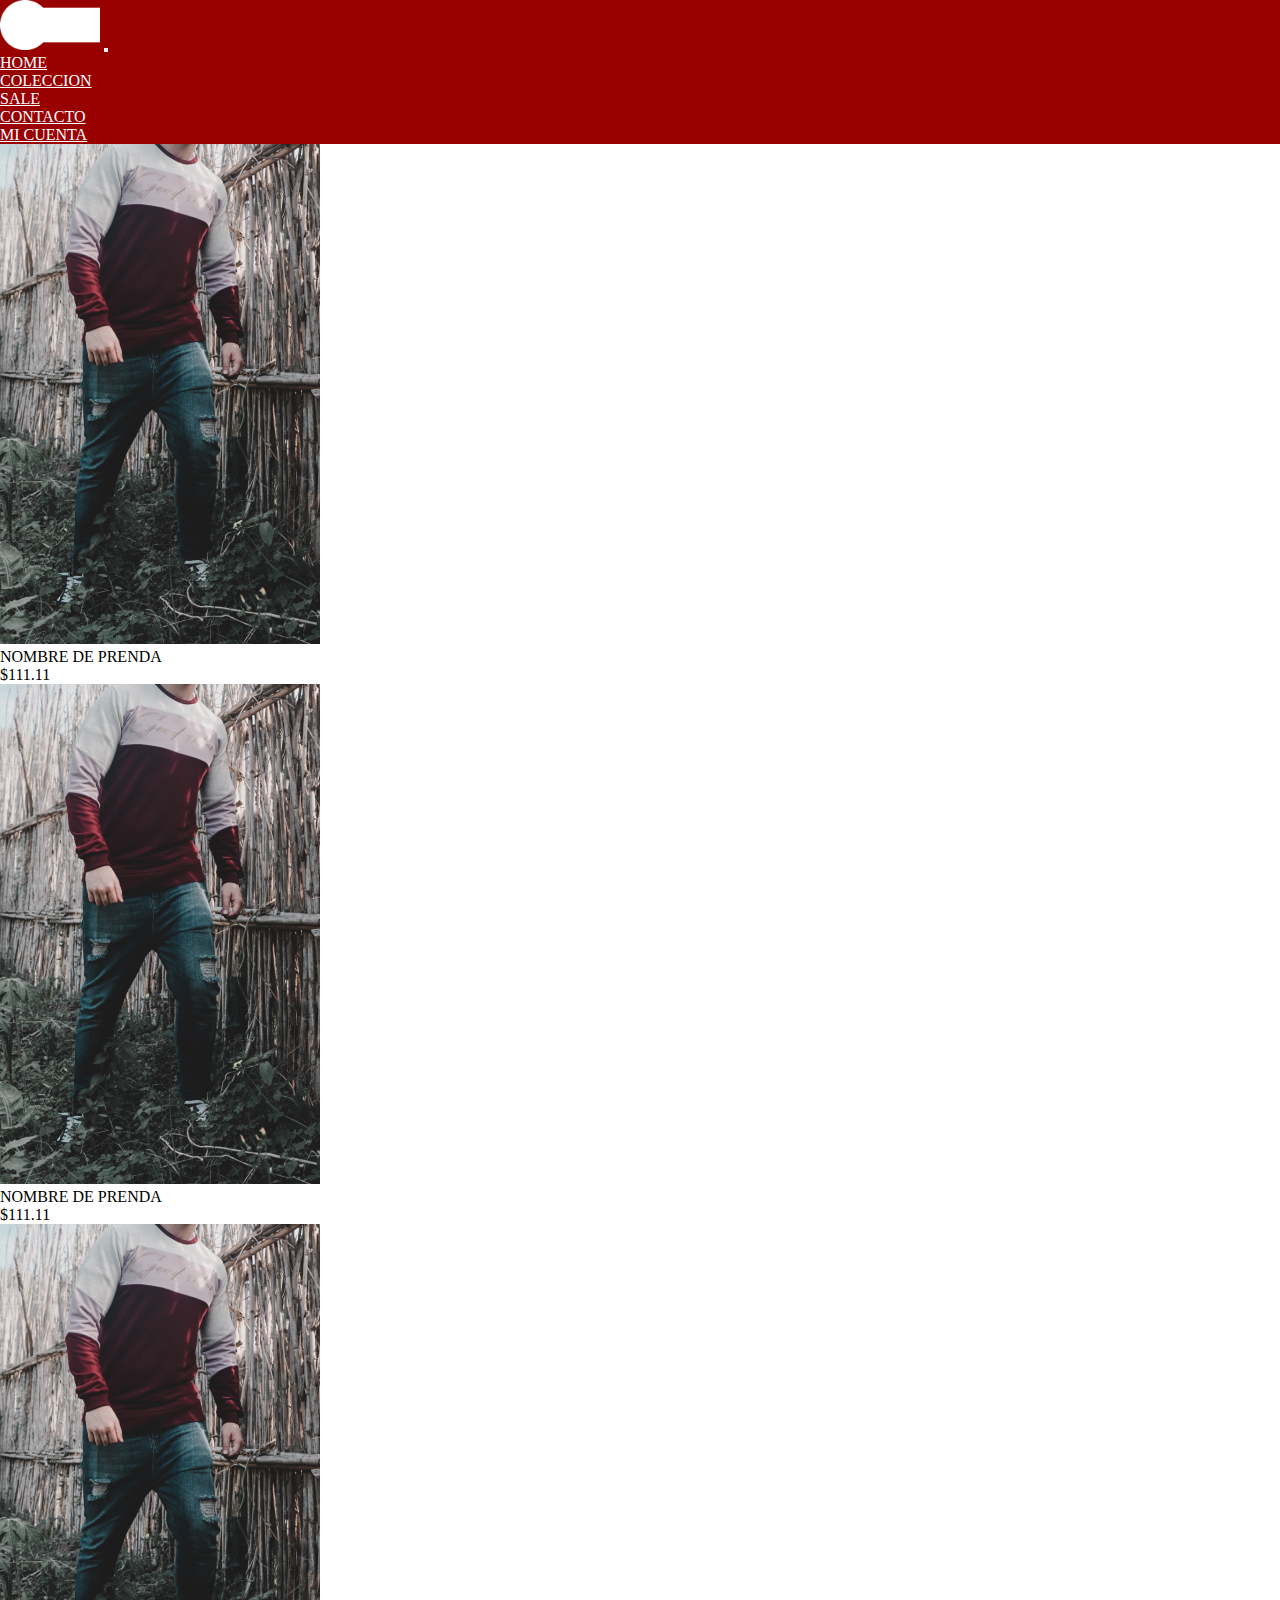
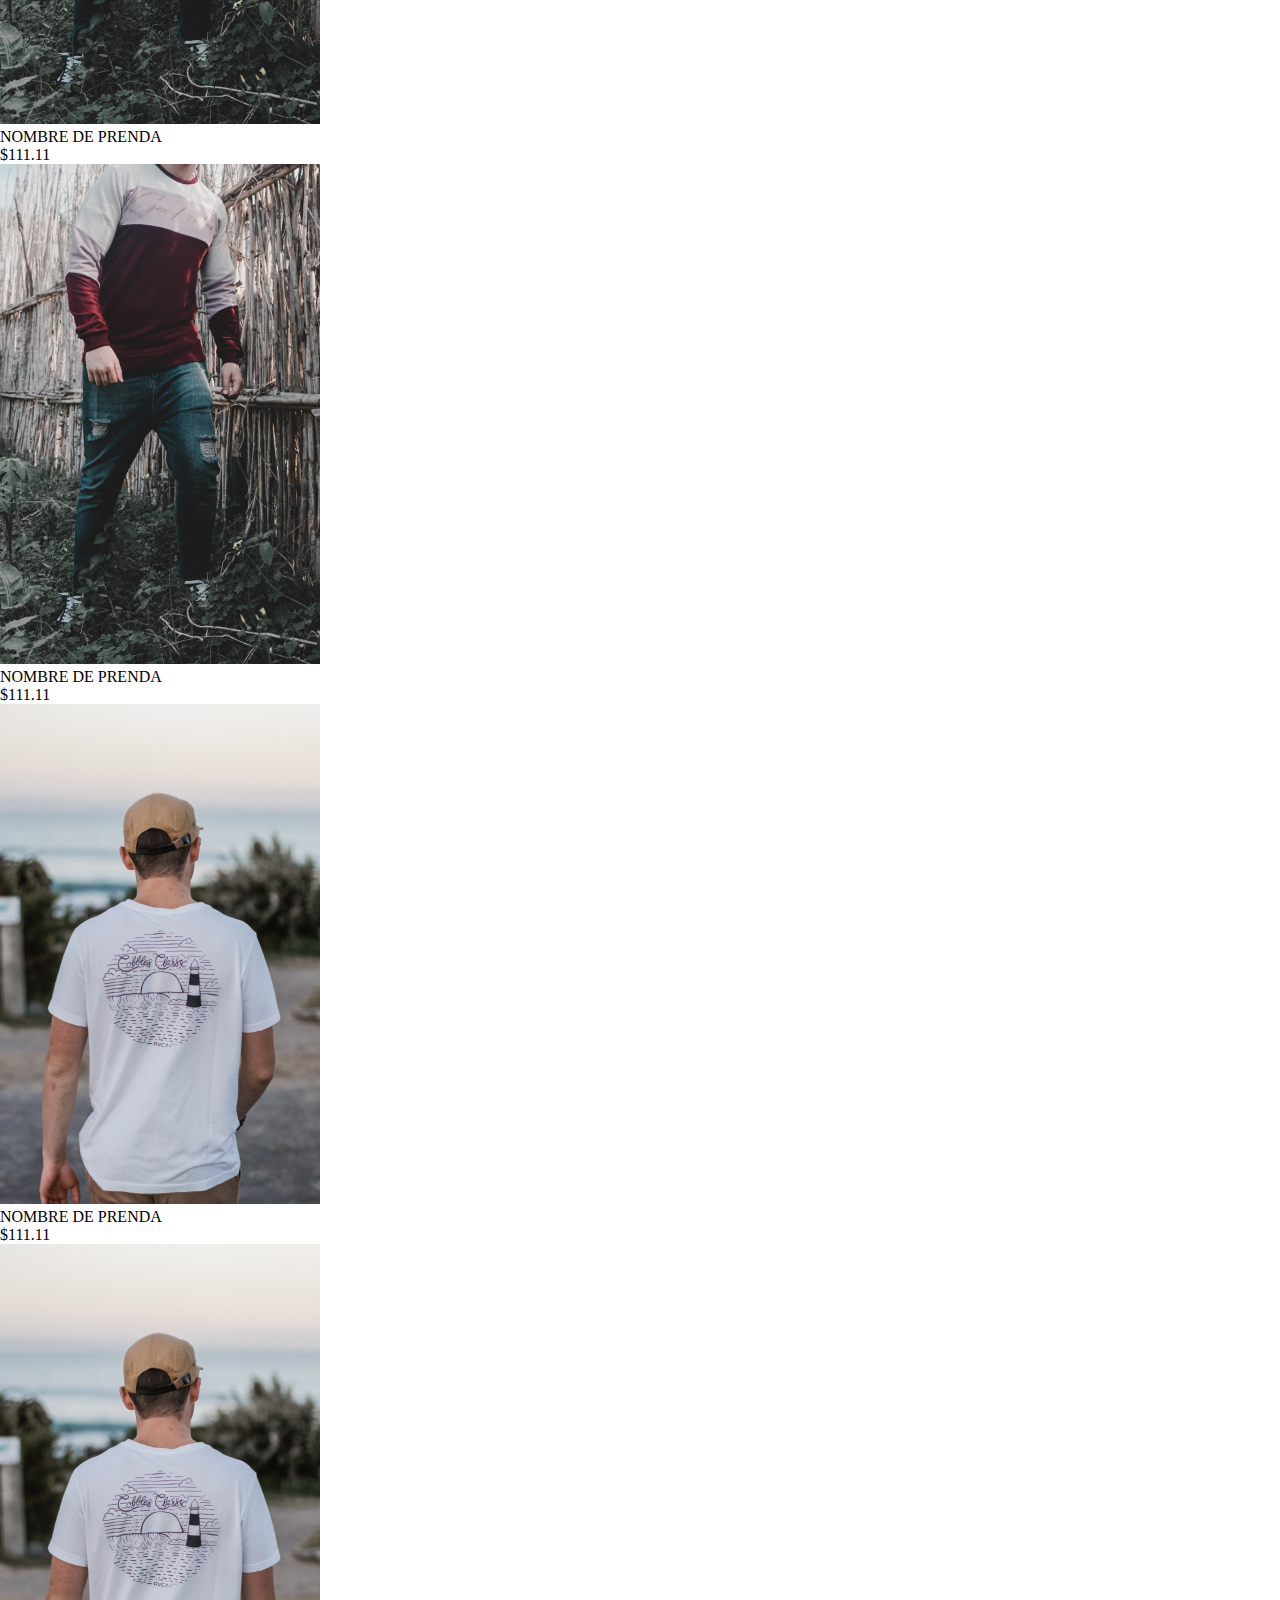
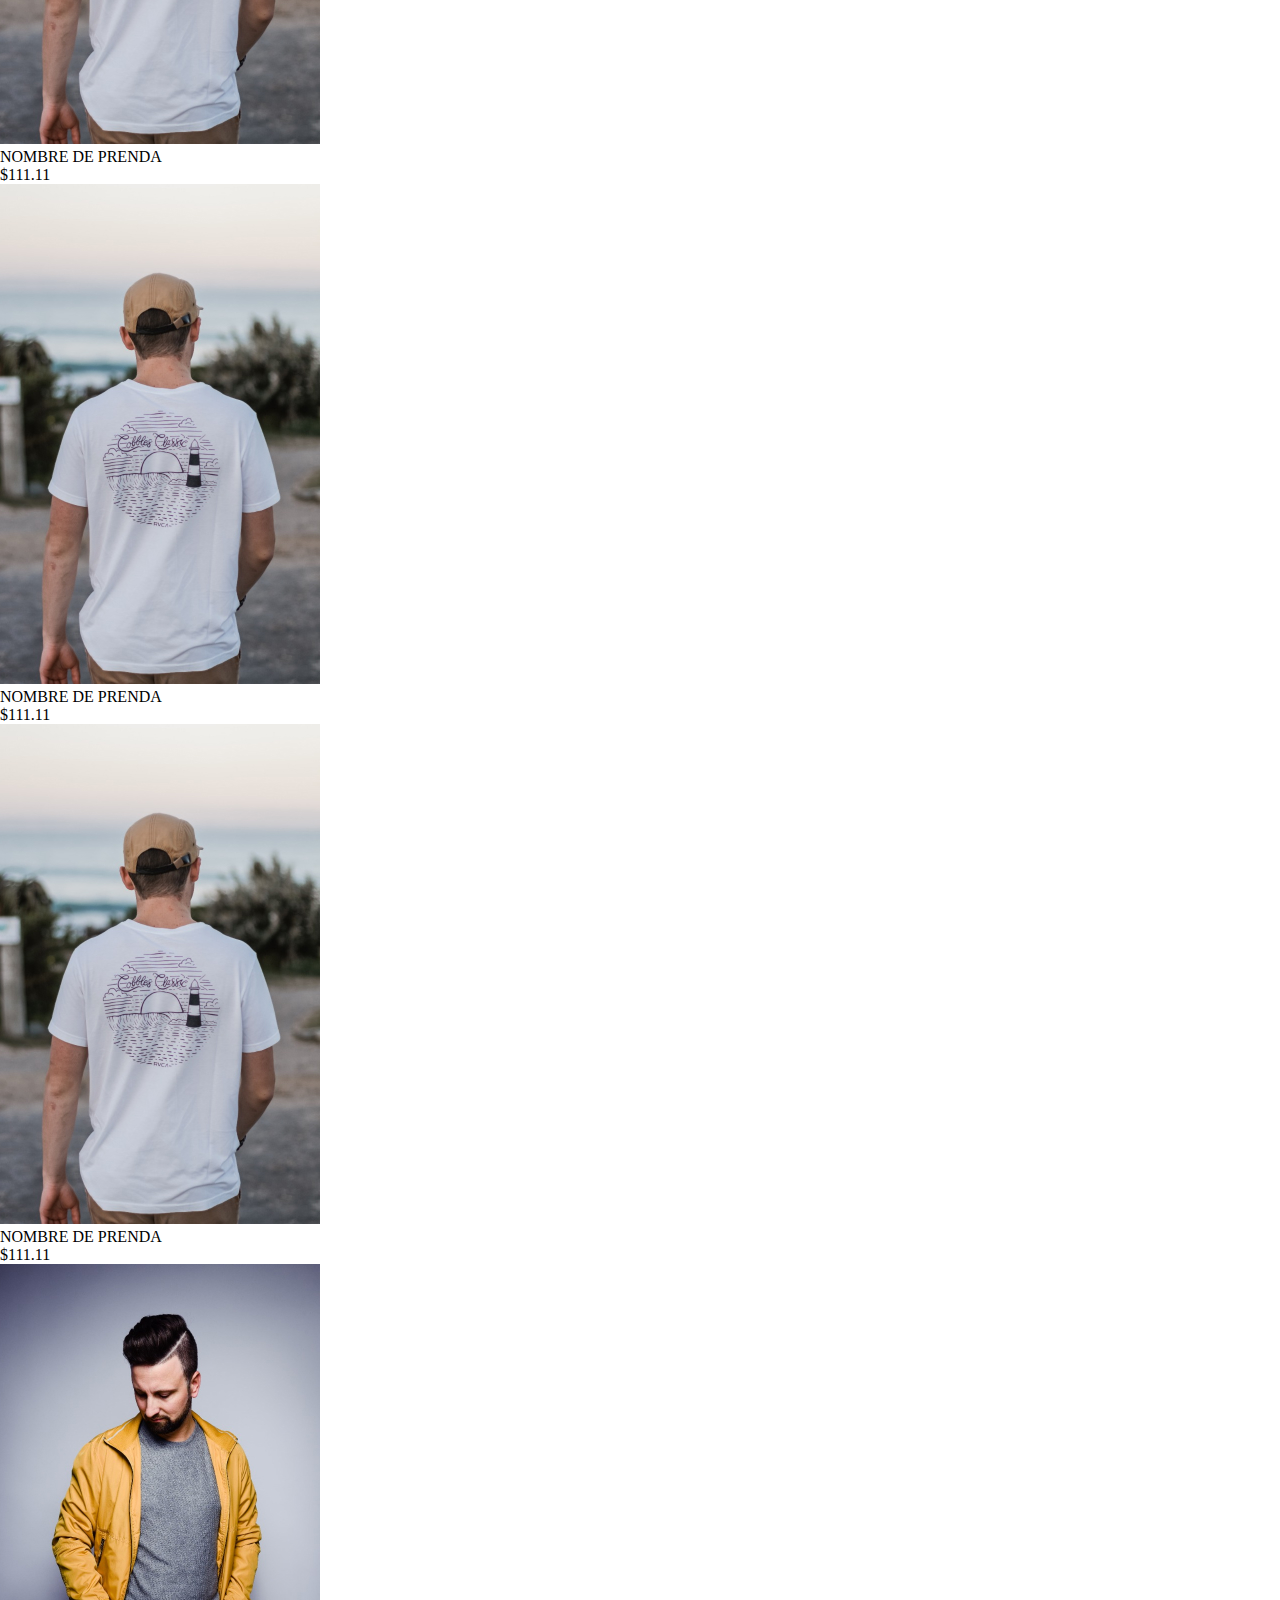
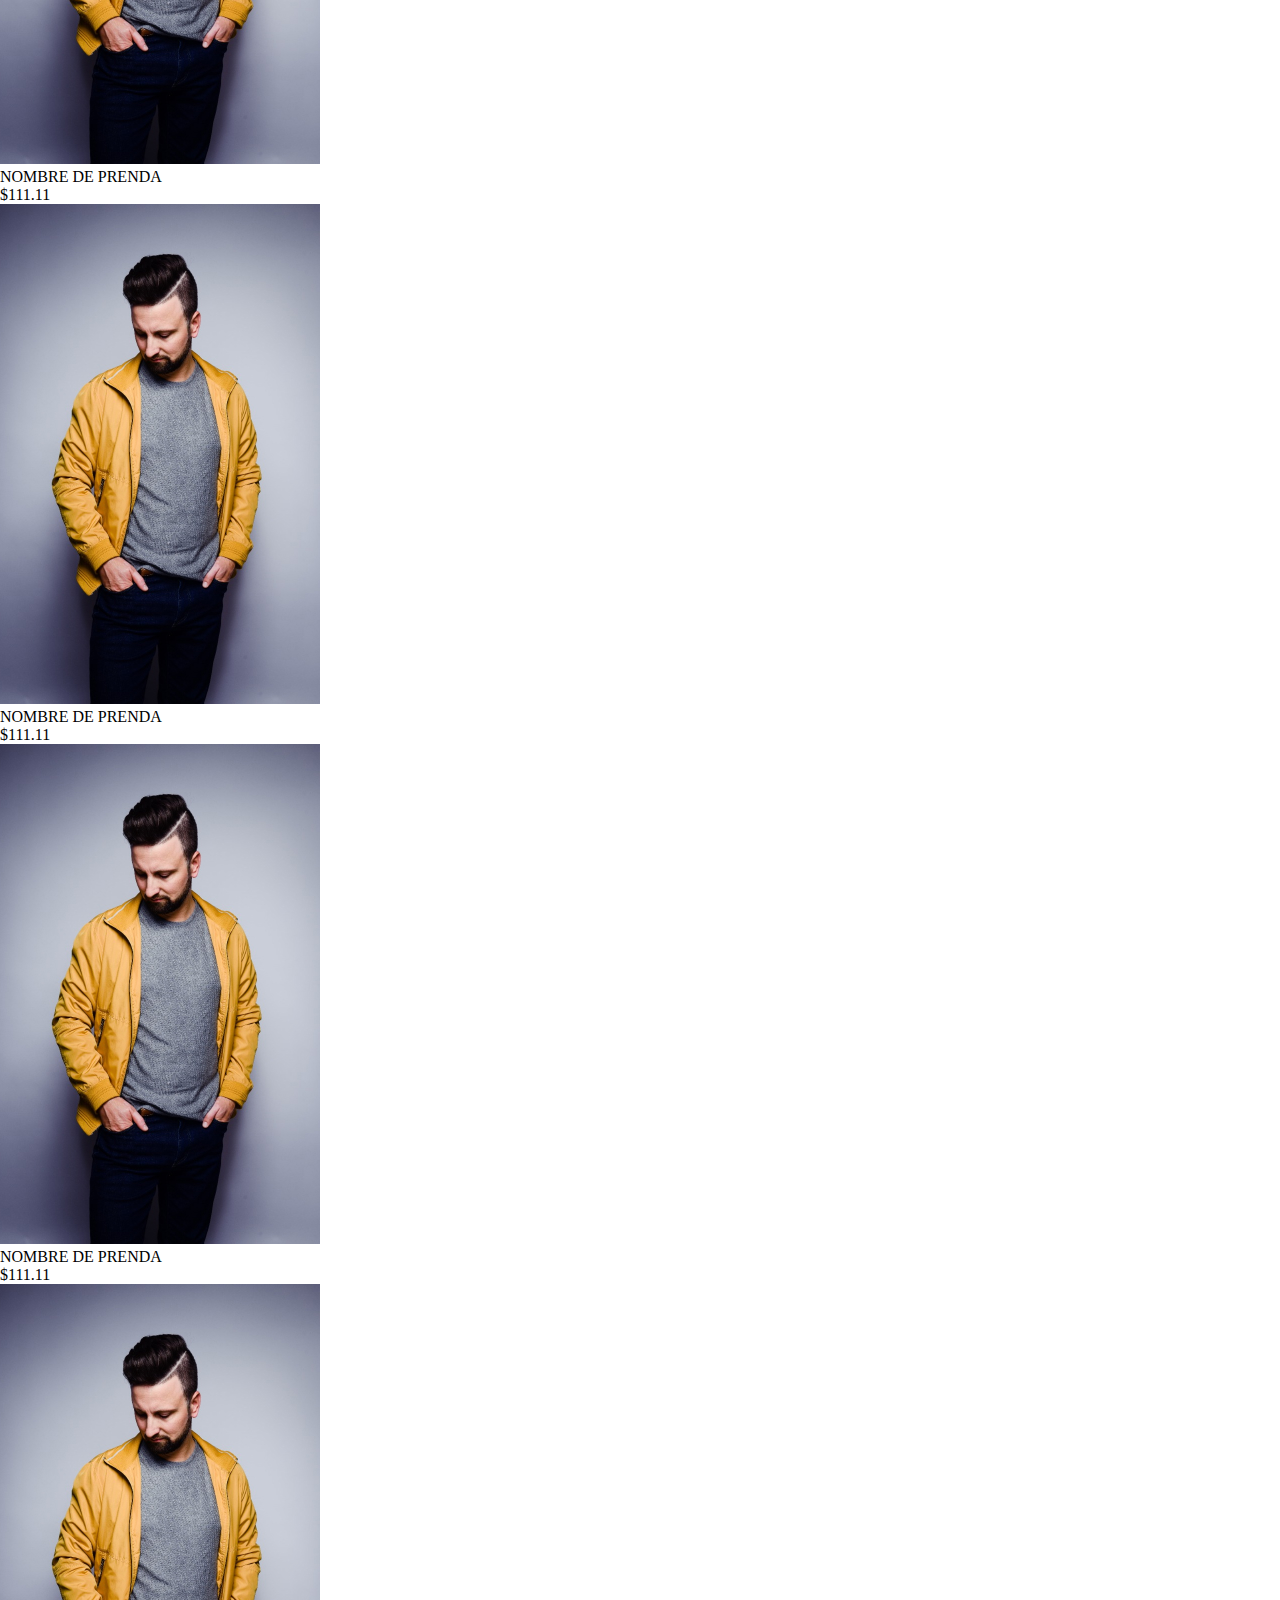
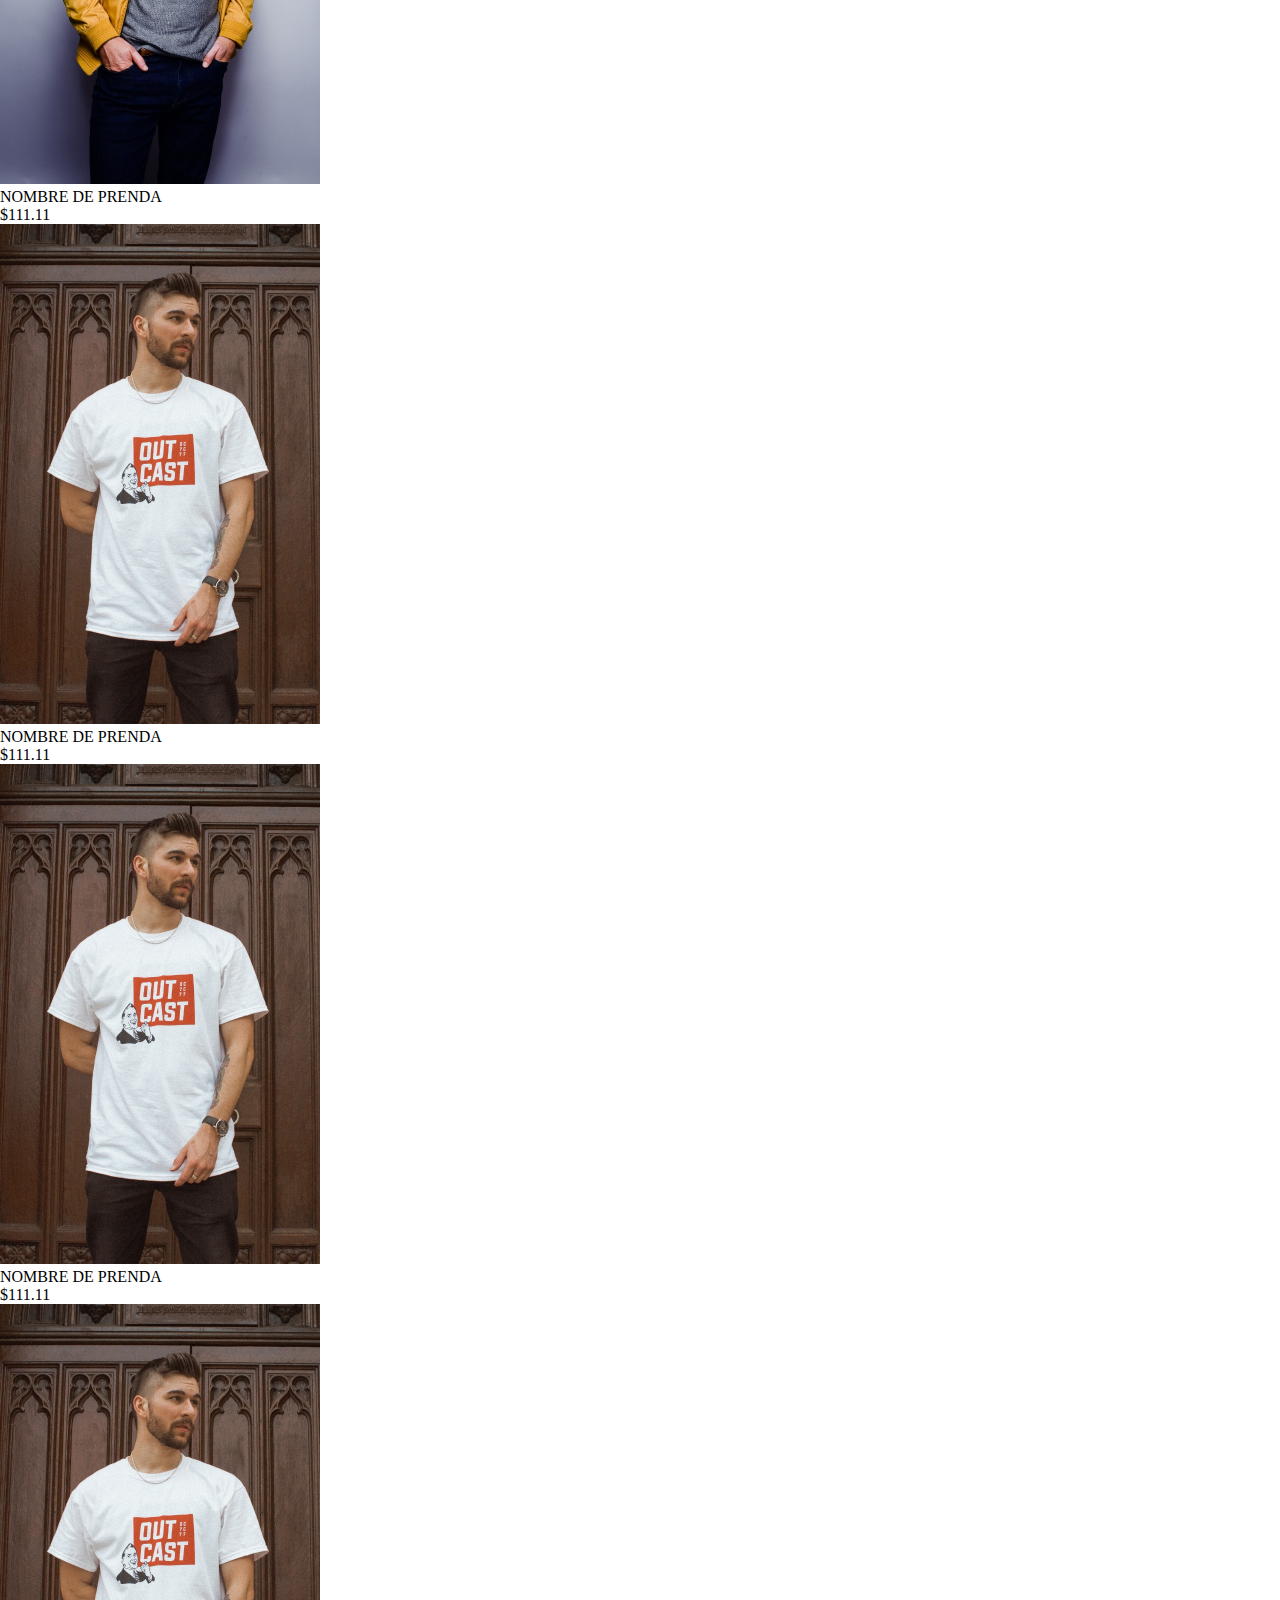
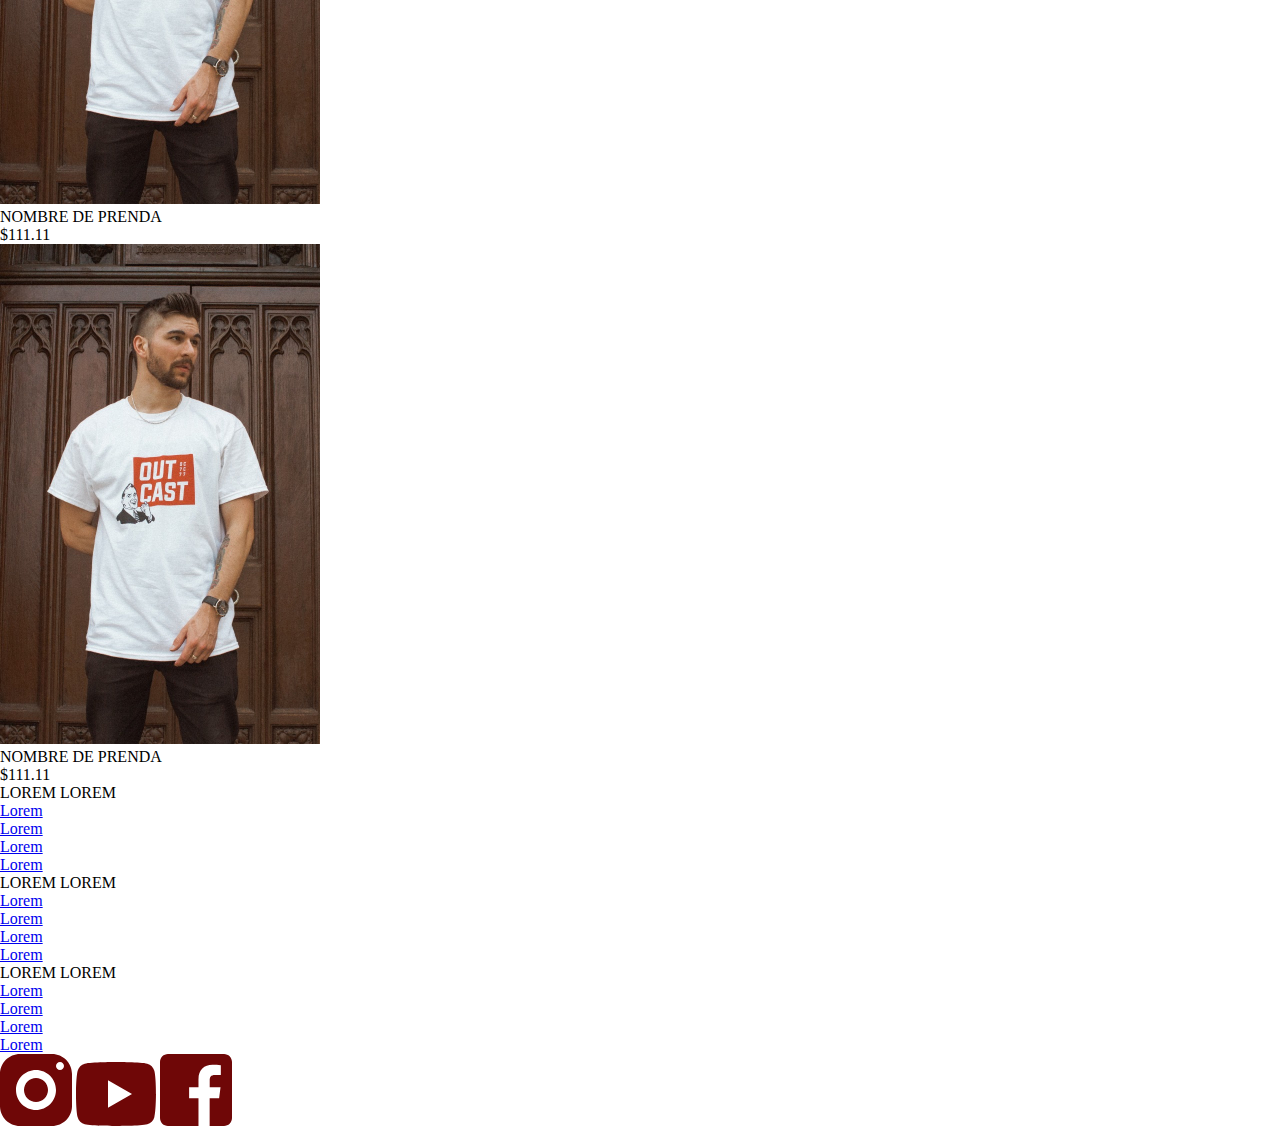
==== pages/coleccion.html @ 5e0c2912 "Upload" ====
<!DOCTYPE html>
<html lang="en">
<head>
    <meta charset="UTF-8">
    <meta name="viewport" content="width=device-width, initial-scale=1.0">
    <title>COLECCION</title>
    <link href="https://cdn.jsdelivr.net/npm/bootstrap@5.3.1/dist/css/bootstrap.min.css" rel="stylesheet" integrity="sha384-4bw+/aepP/YC94hEpVNVgiZdgIC5+VKNBQNGCHeKRQN+PtmoHDEXuppvnDJzQIu9" crossorigin="anonymous">
    <link rel="stylesheet" href="../css/style.css">
    <!-- <link rel="stylesheet" href="../css/style backup.css"> -->
</head>
<body>
    <header>
        <!-- <nav class="navBar">
            <img src="../assets/img/logo.png" alt="logo" class="logo">
            <ul>
                <li><a href="../index.html">HOME</a></li>
                <li><a href="coleccion.html">COLECCION</a></li>
                <li><a href="sale.html">SALE</a></li>
                <li><a href="contacto.html">CONTACTO</a></li>
                <li><a href="mi-cuenta.html">MI CUENTA</a></li>
            </ul>
        </nav> -->
        <nav class="navbar navbar-expand-lg navBar">
            <div class="container-fluid navBar">
                <a class="navbar-brand" href="./index.html"><img src="../assets/img/logo.png" alt="logo-marca" class="logo"></a>
                <button class="navbar-toggler" type="button" data-bs-toggle="collapse"
                    data-bs-target="#navbarSupportedContent" aria-controls="navbarSupportedContent" aria-expanded="false"
                    aria-label="Toggle navigation">
                    <span class="navbar-toggler-icon"></span>
                </button>
                <div class="collapse navbar-collapse" id="navbarSupportedContent">
                    <ul class="navbar-nav ms-auto">
                        <li class="nav-item">
                            <a class="nav-link fontColor" href="../index.html">HOME</a>
                        </li>
                        <li class="nav-item">
                            <a class="nav-link fontColor" href="./coleccion.html">COLECCION</a>
                        </li>
                        <li class="nav-item">
                            <a class="nav-link fontColor" href="./sale.html">SALE</a>
                        </li>
                        <li class="nav-item">
                            <a class="nav-link fontColor" href="./contacto.html">CONTACTO</a>
                        </li>
                        <li class="nav-item">
                            <a class="nav-link fontColor" href="./mi-cuenta.html">MI CUENTA</a>
                        </li>
                    </ul>
                </div>
            </div>
        </nav>
    </header>
    <main class="mainColeccion">
        <div class="cardPrendas prenda1">                          <!-- PRENDAS -->
            <img src="../assets/img/prenda1.jpg" alt="">
            <div>NOMBRE DE PRENDA</div>
            <div>$111.11</div>
        </div>
        <div class="cardPrendas prenda2">
            <img src="../assets/img/prenda1.jpg" alt="">
            <div>NOMBRE DE PRENDA</div>
            <div>$111.11</div>
        </div>
        <div class="cardPrendas prenda3">
            <img src="../assets/img/prenda1.jpg" alt="">
            <div>NOMBRE DE PRENDA</div>
            <div>$111.11</div>
        </div>
        <div class="cardPrendas prenda4">
            <img src="../assets/img/prenda1.jpg" alt="">
            <div>NOMBRE DE PRENDA</div>
            <div>$111.11</div>            
        </div>
        <div class="cardPrendas prenda5">
            <img src="../assets/img/prenda2.jpg" alt="">
            <div>NOMBRE DE PRENDA</div>
            <div>$111.11</div>
        </div>
        <div class="cardPrendas prenda6">
            <img src="../assets/img/prenda2.jpg" alt="">
            <div>NOMBRE DE PRENDA</div>
            <div>$111.11</div>
        </div>
        <div class="cardPrendas prenda7">
            <img src="../assets/img/prenda2.jpg" alt="">
            <div>NOMBRE DE PRENDA</div>
            <div>$111.11</div>
        </div>
        <div class="cardPrendas prenda8">
            <img src="../assets/img/prenda2.jpg" alt="">
            <div>NOMBRE DE PRENDA</div>
            <div>$111.11</div>
        </div>
        <div class="cardPrendas prenda9">
            <img src="../assets/img/prenda3.jpg" alt="">
            <div>NOMBRE DE PRENDA</div>
            <div>$111.11</div>
        </div>
        <div class="cardPrendas prenda10">
            <img src="../assets/img/prenda3.jpg" alt="">
            <div>NOMBRE DE PRENDA</div>
            <div>$111.11</div>
        </div>
        <div class="cardPrendas prenda11">
            <img src="../assets/img/prenda3.jpg" alt="">
            <div>NOMBRE DE PRENDA</div>
            <div>$111.11</div>
        </div>
        <div class="cardPrendas prenda12">
            <img src="../assets/img/prenda3.jpg" alt="">
            <div>NOMBRE DE PRENDA</div>
            <div>$111.11</div>
        </div>
        <div class="cardPrendas prenda13">
            <img src="../assets/img/prenda4.jpg" alt="">
            <div>NOMBRE DE PRENDA</div>
            <div>$111.11</div>
        </div>
        <div class="cardPrendas prenda14">
            <img src="../assets/img/prenda4.jpg" alt="">
            <div>NOMBRE DE PRENDA</div>
            <div>$111.11</div>
        </div>
        <div class="cardPrendas prenda15">
            <img src="../assets/img/prenda4.jpg" alt="">
            <div>NOMBRE DE PRENDA</div>
            <div>$111.11</div>
        </div>
        <div class="cardPrendas prenda16">
            <img src="../assets/img/prenda4.jpg" alt="">
            <div>NOMBRE DE PRENDA</div>
            <div>$111.11</div>
        </div>
    </main>
    <footer>
        <div class="column1">
            <p>LOREM LOREM</p>
            <ul>
                <li><a href="#">Lorem</a></li>
                <li><a href="#">Lorem</a></li>
                <li><a href="#">Lorem</a></li>
                <li><a href="#">Lorem</a></li>
            </ul>
        </div>
        <div class="column2">
            <p>LOREM LOREM</p>
            <ul>
                <li><a href="#">Lorem</a></li>
                <li><a href="#">Lorem</a></li>
                <li><a href="#">Lorem</a></li>
                <li><a href="#">Lorem</a></li>
            </ul>
        </div>
        <div class="column3">
            <p>LOREM LOREM</p>
            <ul>
                <li><a href="#">Lorem</a></li>
                <li><a href="#">Lorem</a></li>
                <li><a href="#">Lorem</a></li>
                <li><a href="#">Lorem</a></li>
            </ul>
        </div>
        <div class="redesIconos">
            <a href="https://www.instagram.com" target="_blank"><img src="../assets/img/logo-instagram.svg" alt="logo instagram"></a>
            <a href="https://www.youtube.com" target="_blank"><img src="../assets/img/logo-youtube.svg" alt="logo youtube"></a>
            <a href="https://www.facebook.com" target="_blank"><img src="../assets/img/logo-facebook.svg" alt="logo facebook"></a>
        </div>
    </footer>

    <script src="https://cdn.jsdelivr.net/npm/@popperjs/core@2.11.8/dist/umd/popper.min.js" integrity="sha384-I7E8VVD/ismYTF4hNIPjVp/Zjvgyol6VFvRkX/vR+Vc4jQkC+hVqc2pM8ODewa9r" crossorigin="anonymous"></script>
    <script src="https://cdn.jsdelivr.net/npm/bootstrap@5.3.1/dist/js/bootstrap.min.js" integrity="sha384-Rx+T1VzGupg4BHQYs2gCW9It+akI2MM/mndMCy36UVfodzcJcF0GGLxZIzObiEfa" crossorigin="anonymous"></script>

</body>
</html>
---- css/style.css ----
@import url("https://fonts.googleapis.com/css2?family=Inter:wght@100;300;700&display=swap");
* {
  margin: 0;
  padding: 0;
  box-sizing: border-box; }

.logo {
  height: 3.125rem; }

.navBar {
  background-color: #990000; }

.fontColor {
  color: white; }

/* body{
    background-color: black;
} */
---- css/style backup.css ----
@import url('https://fonts.googleapis.com/css2?family=Inter:wght@100;300;700&display=swap');
*{
    margin: 0;
    padding: 0;
    /* box-sizing: border-box;
    border: 1px solid red; */
}

/* 
TIPOGRAFIAS
font-family: 'Inter', sans-serif;
*/

/* html{
    background-color: black;
} */
.bodyHome{
    background-color: black;
    font-family: 'Inter', sans-serif;
}
body{
    background-color: #FFFFFF;
    font-family: 'Inter', sans-serif;
}

.linkButtonHeaderBack{
    background-color: #99000085;
    border-style: solid;
    border-color: black;
    border-width: .0625rem;
    border-radius: 3.125rem;
    width: 18.75rem;
    height: 4.6875rem;
    /* padding: 13px 2px 13px 2px; */
    /* margin: auto; */
    /* text-align: center; */
    position: relative;
    top: 50%;
    left: 50%;
    transform: translate(-50%, -150%);
}
.backgroundHeaderTitle{
    width: 100%;
    text-align: center;
    text-decoration: none;
    color: white;
    position: absolute;
    top: 50%;
    left: 50%;
    transform: translate(-50%, -50%);
}
.navBar{
    background-color: #990000;
    width: 100%;
    display: flex;
    justify-content: space-between;
    align-items: center;
}
.navBarHome{
    background-color: #99000090;
    width: 100%;
    display: flex;
    justify-content: space-between;
    align-items: center;
}
/* header nav{
    background-color: #990000;
} */
nav ul{
    list-style: none;
    display: flex;
    gap: 1rem;
    width: 100%;
    justify-content: center;
    align-items: center;
    position: absolute;
}
nav li a{
    text-decoration: none;
    color: #F6F6F6;
}
.logo{
    height: 3.125rem;
    margin: .3125rem;
}
.headerHome{
    background-image: url("../assets/img/guitar-man-background.jpg");
    background-size: cover;
    background-position: center center;
    height: 45rem;
    /* width: 100%; */
}
.mainHome{
    background-color: black;
    margin: 1.25rem;
    display: grid;
    grid-template: 1fr 1fr / 1fr 1fr;
    grid-template-areas: 
    "men women"
    "denim denim"    ;
    gap: 1.25rem;
}
.men{
    grid-area: men;
    width: 100%;
    height: 100%;
    position: relative;
}
.men img{
    width: 100%;
}
.women{
    grid-area: women;
    width: 100%;
    position: relative;
}
.women img{
    width: 100%;
    height: 100%;
}
.denim{
    grid-area: denim;
    width: 100%;
    height: 100%;
    position: relative;
}
.denim img{
    width: 100%;
}
.mainText{
    color: white;
    position: absolute;
    font-size: 4rem;
    text-align: center;
    top: 50%;
    left: 50%;
    transform: translate(-50%, -50%);
    background-color: rgba(0, 0, 0, 0.8);
    padding: .625rem;
}
.textImg{
    color: white;
    background-color: #990000;
}
footer{
    background-color: #F6F6F6;
    display: grid;
    grid-template: 1fr 1fr / 1fr 1fr 1fr;
    grid-template-areas: 
    "column1 column2 column3"
    ". redesIconos ." ;
    /* text-decoration: none; */
    align-items: center;
    justify-items: center;
    padding: .625rm;    
}
footer div p{
    font-weight: bold;
}
.column1{
    grid-area: column1;
    /* text-align: center; */
    color: #6F0707;
}
.column1 ul{
    list-style: none;

}
.column1 a{
    text-decoration: none;
    color: #6F0707;
}
.column2{
    grid-area: column2;
    /* text-align: center; */
    color: #6F0707;
}
.column2 ul{
    list-style: none;
}
.column2 a{
    text-decoration: none;
    color: #6F0707;
}
.column3{
    grid-area: column3;
    /* text-align: center; */
    color: #6F0707;
}
.column3 ul{
    list-style: none;
}
.column3 a{
    text-decoration: none;
    color: #6F0707;
}
.redesIconos{
    grid-area: redesIconos;
    justify-self: center;
    margin: 1.25rem;
}
.bannerSale img{
    /* background-image: url("../assets/img/bannerSale.png");
    background-size: cover;
    background-position: center center; */
    /* height: 32rem; */
    width: 100%;
}

.botonEnviarForm{
    font-size: 1.3rem;
    font-family: 'Inter', sans-serif;
    color: white;
    background-color: #6F0707;
    border-color: #6F0707;
    /* height: 2rem;
        
    border-radius: 3.125rem;
    border-style: none; */   
}
.contactoH1{
    font-family: 'Inter', sans-serif;
    font-weight: bold;
}
.botonIniciarSesion{
    font-size: 1.3rem;
    color: white;
    background-color: #6F0707;
    height: 2rem;
    width: 10rem;
    border-radius: 3.125rem;
    border-style: none;
    
}
.linkTextStyle{
    text-decoration: none;
    color: black;
}

/*COLECCION*/
.mainColeccion{
    width: 100%;
    display: grid;
    grid-template: repeat(4, 1fr) / repeat(4, 1fr);
    grid-template-areas: 
    "prenda1 prenda2 prenda3 prenda4"
    "prenda5 prenda6 prenda7 prenda8"
    "prenda9 prenda10 prenda11 prenda12"
    "prenda13 prenda14 prenda15 prenda16";
    gap: 1.25rem;
    /* margin: 1.25rem 1.875rem; */
    padding: 1.25rem 2.5rem;
}
.prenda1{
    grid-area: prenda1;
    width: 100%;
    height: 100%;
}
.prenda2{
    grid-area: prenda2;
    width: 100%;
    height: 100%;
}
.prenda3{
    grid-area: prenda3;
    width: 100%;
    height: 100%;
}
.prenda4{
    grid-area: prenda4;
    width: 100%;
    height: 100%;
}
.prenda5{
    grid-area: prenda5;
    width: 100%;
    height: 100%;
}
.prenda6{
    grid-area: prenda6;
    width: 100%;
    height: 100%;
}
.prenda7{
    grid-area: prenda7;
    width: 100%;
    height: 100%;
}
.prenda8{
    grid-area: prenda8;
    width: 100%;
    height: 100%;
}
.prenda9{
    grid-area: prenda9;
    width: 100%;
    height: 100%;
}
.prenda10{
    grid-area: prenda10;
    width: 100%;
    height: 100%;
}
.prenda11{
    grid-area: prenda11;
    width: 100%;
    height: 100%;
}
.prenda12{
    grid-area: prenda12;
    width: 100%;
    height: 100%;
}
.prenda13{
    grid-area: prenda13;
    width: 100%;
    height: 100%;
}
.prenda14{
    grid-area: prenda14;
    width: 100%;
    height: 100%;
}
.prenda15{
    grid-area: prenda15;
    width: 100%;
    height: 100%;
}
.prenda16{
    grid-area: prenda16;
    width: 100%;
    height: 100%;
}

.cardPrendas{
    width: 100%;
    height: 100%;
    display: flex;
    flex-direction: column;
    justify-content: center;
    align-content: center;
}
.cardPrendas img{
    margin-bottom: .3125rem;
}

/*SALE*/
.mainSale{
    margin: 1.25rem 2.5rem;
    display: flex;
    flex-direction: column;
    gap: .625rem;
}
.mainSale div{
    position: relative;
}
.mainSale img{
    width: 100%;
}
.bannerSaleTypo{
    color: white;
    background-color: rgba(0, 0, 0, 0.85);
    text-align: center;
    /* padding: 0.5rem;
    width: 6rem;
    height: 2rem; */
    padding: .3125rem;
    width: auto;
    position: absolute;
    font-size: 3rem;
    top: 50%;
    left: 5%;
    /* transform: translate(-50%, -50%); */
    /* padding: .625rem; */
}
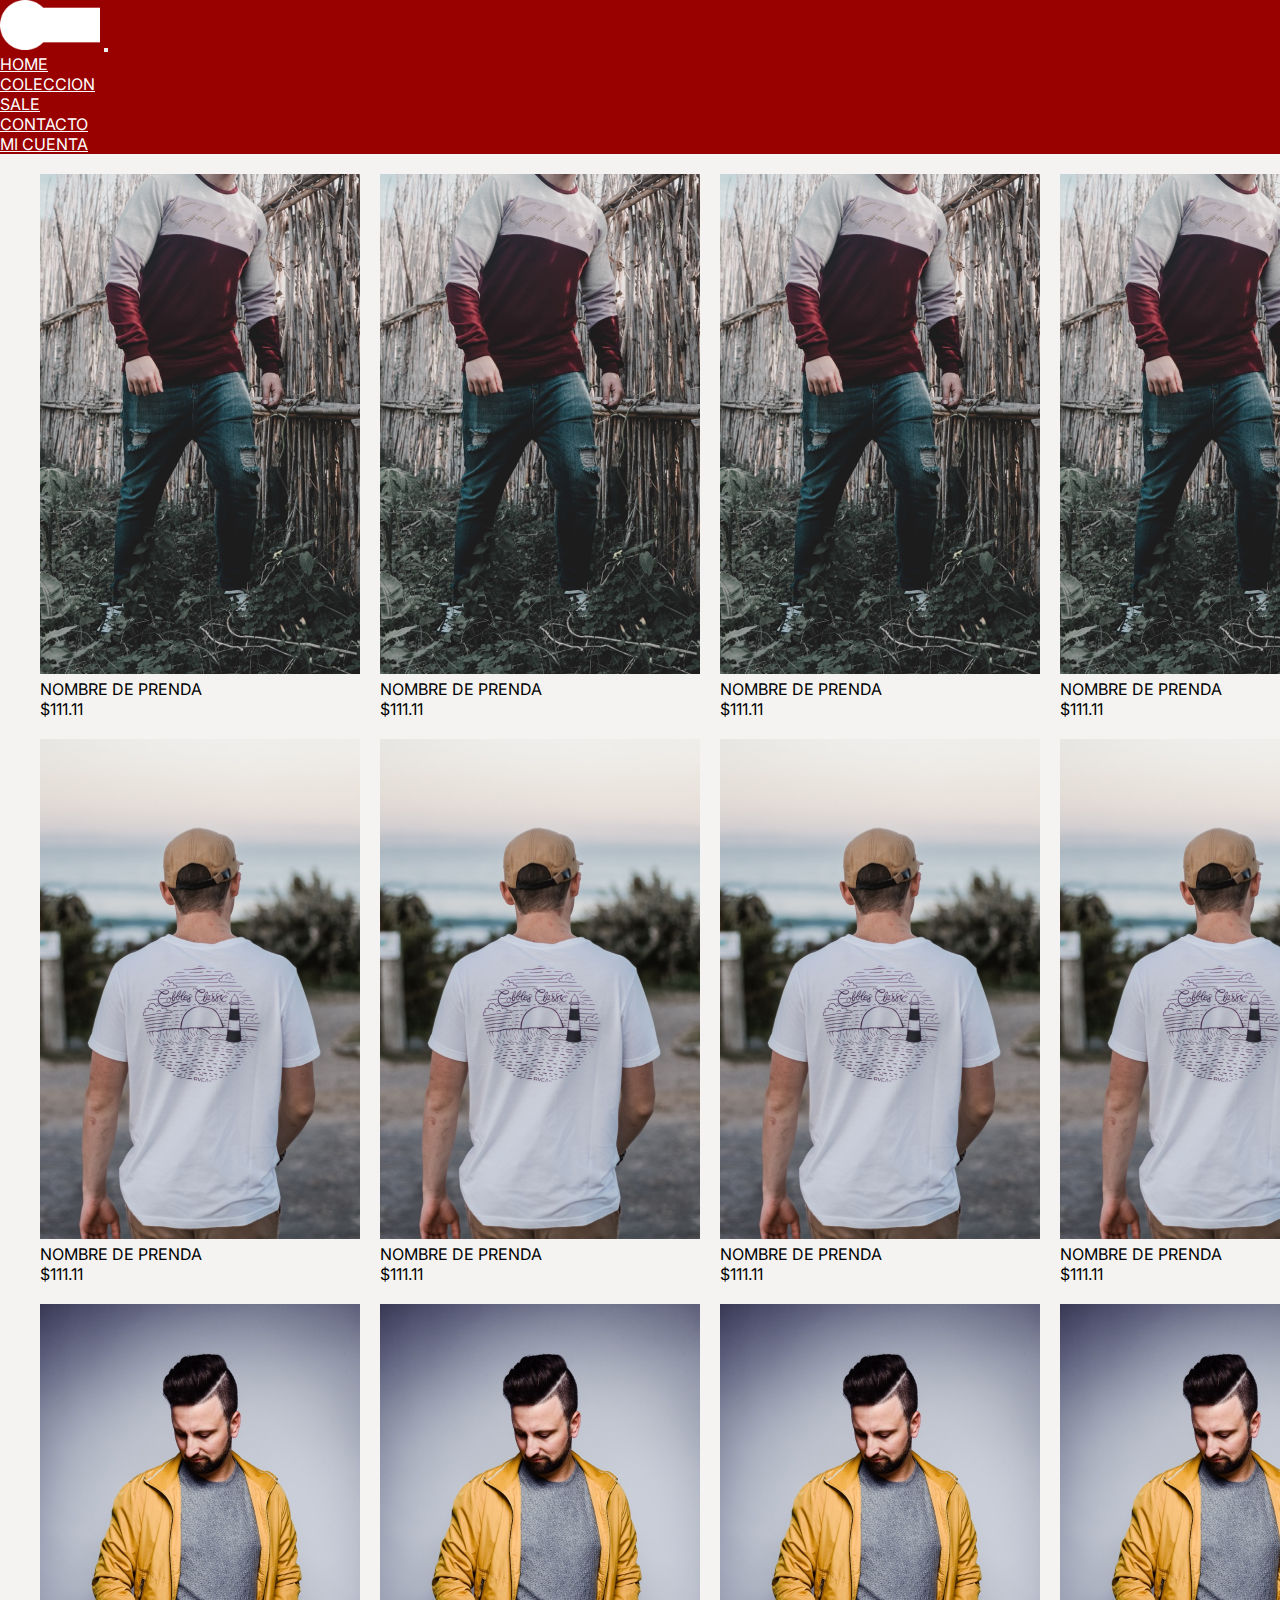
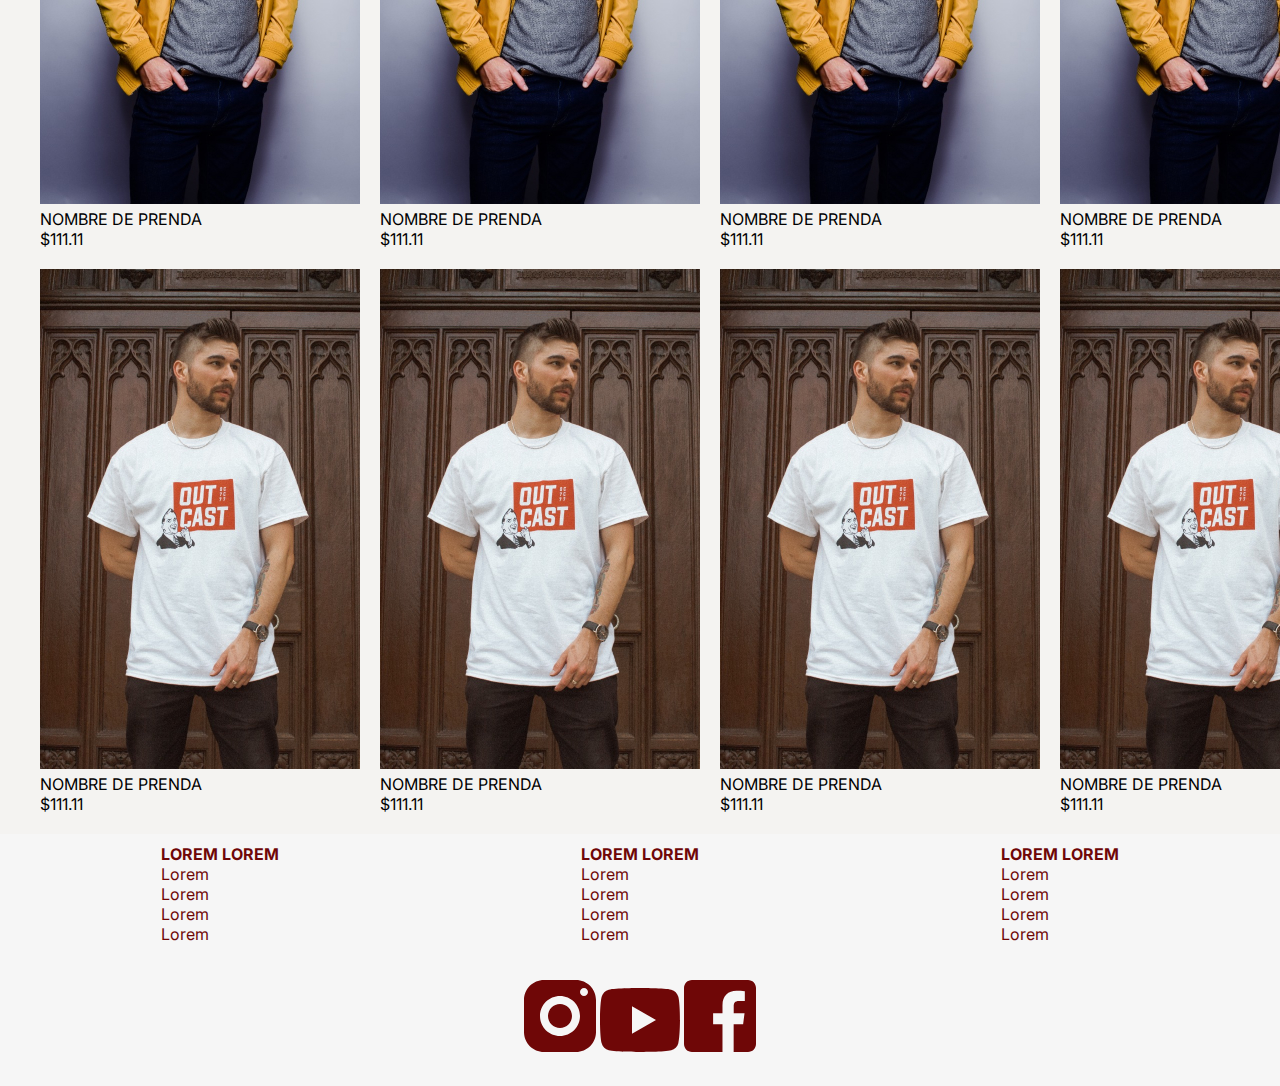
==== commit d7d04076: "Home completo sin responsive" ====
--- a/pages/coleccion.html
+++ b/pages/coleccion.html
@@ -4,25 +4,16 @@
     <meta charset="UTF-8">
     <meta name="viewport" content="width=device-width, initial-scale=1.0">
     <title>COLECCION</title>
+    <link rel="shortcut icon" href="../assets/img/logo.png" type="image/x-icon">
     <link href="https://cdn.jsdelivr.net/npm/bootstrap@5.3.1/dist/css/bootstrap.min.css" rel="stylesheet" integrity="sha384-4bw+/aepP/YC94hEpVNVgiZdgIC5+VKNBQNGCHeKRQN+PtmoHDEXuppvnDJzQIu9" crossorigin="anonymous">
     <link rel="stylesheet" href="../css/style.css">
     <!-- <link rel="stylesheet" href="../css/style backup.css"> -->
 </head>
 <body>
     <header>
-        <!-- <nav class="navBar">
-            <img src="../assets/img/logo.png" alt="logo" class="logo">
-            <ul>
-                <li><a href="../index.html">HOME</a></li>
-                <li><a href="coleccion.html">COLECCION</a></li>
-                <li><a href="sale.html">SALE</a></li>
-                <li><a href="contacto.html">CONTACTO</a></li>
-                <li><a href="mi-cuenta.html">MI CUENTA</a></li>
-            </ul>
-        </nav> -->
-        <nav class="navbar navbar-expand-lg navBar">
+        <nav class="navbar navbar-expand-lg p-0 m-0">
             <div class="container-fluid navBar">
-                <a class="navbar-brand" href="./index.html"><img src="../assets/img/logo.png" alt="logo-marca" class="logo"></a>
+                <a class="navbar-brand" href="../index.html"><img src="../assets/img/logo.png" alt="logo-marca" class="logo"></a>
                 <button class="navbar-toggler" type="button" data-bs-toggle="collapse"
                     data-bs-target="#navbarSupportedContent" aria-controls="navbarSupportedContent" aria-expanded="false"
                     aria-label="Toggle navigation">
@@ -31,19 +22,19 @@
                 <div class="collapse navbar-collapse" id="navbarSupportedContent">
                     <ul class="navbar-nav ms-auto">
                         <li class="nav-item">
-                            <a class="nav-link fontColor" href="../index.html">HOME</a>
+                            <a class="nav-link fontColorNav" href="../index.html">HOME</a>
                         </li>
                         <li class="nav-item">
-                            <a class="nav-link fontColor" href="./coleccion.html">COLECCION</a>
+                            <a class="nav-link fontColorNav" href="./coleccion.html">COLECCION</a>
                         </li>
                         <li class="nav-item">
-                            <a class="nav-link fontColor" href="./sale.html">SALE</a>
+                            <a class="nav-link fontColorNav" href="./sale.html">SALE</a>
                         </li>
                         <li class="nav-item">
-                            <a class="nav-link fontColor" href="./contacto.html">CONTACTO</a>
+                            <a class="nav-link fontColorNav" href="./contacto.html">CONTACTO</a>
                         </li>
                         <li class="nav-item">
-                            <a class="nav-link fontColor" href="./mi-cuenta.html">MI CUENTA</a>
+                            <a class="nav-link fontColorNav" href="./mi-cuenta.html">MI CUENTA</a>
                         </li>
                     </ul>
                 </div>
--- a/css/style.css
+++ b/css/style.css
@@ -4,15 +4,212 @@
   padding: 0;
   box-sizing: border-box; }
 
+body {
+  font-family: "Inter", sans-serif;
+  background-color: #f4f3f1; }
+
 .logo {
   height: 3.125rem; }
 
 .navBar {
   background-color: #990000; }
 
-.fontColor {
+.navBarIndex {
+  background-color: #99000099; }
+
+.fontColorNav {
   color: white; }
 
-/* body{
-    background-color: black;
-} */
+footer {
+  background-color: #F6F6F6;
+  display: grid;
+  grid-template-columns: 1fr 1fr 1fr;
+  grid-template-rows: 1fr 1fr;
+  grid-template-areas: "column1 column2 column3" ". redesIconos .";
+  justify-content: center;
+  align-content: center;
+  justify-items: center;
+  padding: .625rem; }
+  footer div p {
+    font-weight: bold; }
+  footer .column1, footer .column2, footer .column3 {
+    grid-area: column1;
+    color: #6F0707; }
+    footer .column1 ul, footer .column2 ul, footer .column3 ul {
+      list-style: none; }
+      footer .column1 ul li a, footer .column2 ul li a, footer .column3 ul li a {
+        text-decoration: none;
+        color: #6F0707; }
+  footer .column2 {
+    grid-area: column2; }
+  footer .column3 {
+    grid-area: column3; }
+  footer .redesIconos {
+    grid-area: redesIconos;
+    justify-self: center;
+    margin: 1.25rem; }
+
+.bodyHome {
+  background-color: black;
+  font-family: "Inter", sans-serif; }
+
+.headerHome {
+  background-image: url("../assets/img/guitar-man-background.jpg");
+  background-size: cover;
+  background-position: center center;
+  height: 100vh;
+  width: 100%; }
+
+.linkButtonHeaderBack {
+  background-color: #99000099;
+  border-style: solid;
+  border-color: black;
+  border-width: .0625rem;
+  border-radius: 3.125rem;
+  width: 18.75rem;
+  height: 4.6875rem;
+  position: relative;
+  top: 50%;
+  left: 50%;
+  transform: translate(-50%, -150%); }
+
+.backgroundHeaderTitle {
+  width: 100%;
+  text-align: center;
+  text-decoration: none;
+  color: white;
+  position: absolute;
+  top: 50%;
+  left: 50%;
+  transform: translate(-50%, -50%); }
+
+.mainHome {
+  margin: 1.25rem;
+  display: grid;
+  grid-template-columns: 1fr 1fr;
+  grid-template-rows: 1fr 1fr;
+  grid-template-areas: "men women" "denim denim";
+  justify-content: none;
+  align-content: none;
+  gap: 1.25rem; }
+  .mainHome .men, .mainHome .women, .mainHome .denim {
+    grid-area: men;
+    position: relative; }
+    .mainHome .men img, .mainHome .women img, .mainHome .denim img {
+      width: 100%; }
+  .mainHome .women {
+    grid-area: women; }
+  .mainHome .denim {
+    grid-area: denim; }
+    .mainHome .denim img {
+      height: 100%; }
+  .mainHome .mainText {
+    color: white;
+    position: absolute;
+    font-size: 3.5vw;
+    text-align: center;
+    top: 50%;
+    left: 50%;
+    transform: translate(-50%, -50%);
+    background-color: rgba(0, 0, 0, 0.8);
+    padding: .625rem; }
+
+.mainColeccion {
+  width: 100%;
+  display: grid;
+  grid-template: repeat(4, 1fr)/repeat(4, 1fr);
+  grid-template-areas: "prenda1 prenda2 prenda3 prenda4" "prenda5 prenda6 prenda7 prenda8" "prenda9 prenda10 prenda11 prenda12" "prenda13 prenda14 prenda15 prenda16";
+  gap: 1.25rem;
+  /* margin: 1.25rem 1.875rem; */
+  padding: 1.25rem 2.5rem; }
+
+.prenda1 {
+  grid-area: prenda1;
+  width: 100%;
+  height: 100%; }
+
+.prenda2 {
+  grid-area: prenda2;
+  width: 100%;
+  height: 100%; }
+
+.prenda3 {
+  grid-area: prenda3;
+  width: 100%;
+  height: 100%; }
+
+.prenda4 {
+  grid-area: prenda4;
+  width: 100%;
+  height: 100%; }
+
+.prenda5 {
+  grid-area: prenda5;
+  width: 100%;
+  height: 100%; }
+
+.prenda6 {
+  grid-area: prenda6;
+  width: 100%;
+  height: 100%; }
+
+.prenda7 {
+  grid-area: prenda7;
+  width: 100%;
+  height: 100%; }
+
+.prenda8 {
+  grid-area: prenda8;
+  width: 100%;
+  height: 100%; }
+
+.prenda9 {
+  grid-area: prenda9;
+  width: 100%;
+  height: 100%; }
+
+.prenda10 {
+  grid-area: prenda10;
+  width: 100%;
+  height: 100%; }
+
+.prenda11 {
+  grid-area: prenda11;
+  width: 100%;
+  height: 100%; }
+
+.prenda12 {
+  grid-area: prenda12;
+  width: 100%;
+  height: 100%; }
+
+.prenda13 {
+  grid-area: prenda13;
+  width: 100%;
+  height: 100%; }
+
+.prenda14 {
+  grid-area: prenda14;
+  width: 100%;
+  height: 100%; }
+
+.prenda15 {
+  grid-area: prenda15;
+  width: 100%;
+  height: 100%; }
+
+.prenda16 {
+  grid-area: prenda16;
+  width: 100%;
+  height: 100%; }
+
+.cardPrendas {
+  width: 100%;
+  height: 100%;
+  display: flex;
+  flex-direction: column;
+  justify-content: center;
+  align-content: center; }
+
+.cardPrendas img {
+  margin-bottom: .3125rem; }
--- a/css/style backup.css
+++ b/css/style backup.css
@@ -1,10 +1,10 @@
-@import url('https://fonts.googleapis.com/css2?family=Inter:wght@100;300;700&display=swap');
-*{
+/* @import url('https://fonts.googleapis.com/css2?family=Inter:wght@100;300;700&display=swap'); */
+/* *{                                  LISTO
     margin: 0;
     padding: 0;
-    /* box-sizing: border-box;
-    border: 1px solid red; */
-}
+    box-sizing: border-box;
+    border: 1px solid red; 
+}*/
 
 /* 
 TIPOGRAFIAS
@@ -14,16 +14,16 @@
 /* html{
     background-color: black;
 } */
-.bodyHome{
+/* .bodyHome{                           LISTO
     background-color: black;
     font-family: 'Inter', sans-serif;
-}
-body{
+} */
+/* body{                                LISTO
     background-color: #FFFFFF;
     font-family: 'Inter', sans-serif;
-}
-
-.linkButtonHeaderBack{
+} */
+
+/* .linkButtonHeaderBack{               LISTO
     background-color: #99000085;
     border-style: solid;
     border-color: black;
@@ -31,9 +31,6 @@
     border-radius: 3.125rem;
     width: 18.75rem;
     height: 4.6875rem;
-    /* padding: 13px 2px 13px 2px; */
-    /* margin: auto; */
-    /* text-align: center; */
     position: relative;
     top: 50%;
     left: 50%;
@@ -48,25 +45,25 @@
     top: 50%;
     left: 50%;
     transform: translate(-50%, -50%);
-}
-.navBar{
+} */
+/* .navBar{
     background-color: #990000;
     width: 100%;
     display: flex;
     justify-content: space-between;
     align-items: center;
-}
-.navBarHome{
+} */
+/* .navBarHome{
     background-color: #99000090;
     width: 100%;
     display: flex;
     justify-content: space-between;
     align-items: center;
-}
+} */
 /* header nav{
     background-color: #990000;
 } */
-nav ul{
+/* nav ul{
     list-style: none;
     display: flex;
     gap: 1rem;
@@ -78,19 +75,18 @@
 nav li a{
     text-decoration: none;
     color: #F6F6F6;
-}
-.logo{
+} */
+/* .logo{                               LISTO          
     height: 3.125rem;
     margin: .3125rem;
-}
-.headerHome{
+} */
+/* .headerHome{                         LISTO
     background-image: url("../assets/img/guitar-man-background.jpg");
     background-size: cover;
     background-position: center center;
     height: 45rem;
-    /* width: 100%; */
-}
-.mainHome{
+} */
+/* .mainHome{
     background-color: black;
     margin: 1.25rem;
     display: grid;
@@ -137,29 +133,27 @@
     transform: translate(-50%, -50%);
     background-color: rgba(0, 0, 0, 0.8);
     padding: .625rem;
-}
+} */
 .textImg{
     color: white;
     background-color: #990000;
 }
-footer{
+/* footer{                                  LISTO
     background-color: #F6F6F6;
     display: grid;
     grid-template: 1fr 1fr / 1fr 1fr 1fr;
     grid-template-areas: 
     "column1 column2 column3"
     ". redesIconos ." ;
-    /* text-decoration: none; */
     align-items: center;
     justify-items: center;
-    padding: .625rm;    
+    padding: .625rem;    
 }
 footer div p{
     font-weight: bold;
 }
 .column1{
     grid-area: column1;
-    /* text-align: center; */
     color: #6F0707;
 }
 .column1 ul{
@@ -172,7 +166,6 @@
 }
 .column2{
     grid-area: column2;
-    /* text-align: center; */
     color: #6F0707;
 }
 .column2 ul{
@@ -184,7 +177,6 @@
 }
 .column3{
     grid-area: column3;
-    /* text-align: center; */
     color: #6F0707;
 }
 .column3 ul{
@@ -198,7 +190,7 @@
     grid-area: redesIconos;
     justify-self: center;
     margin: 1.25rem;
-}
+} */
 .bannerSale img{
     /* background-image: url("../assets/img/bannerSale.png");
     background-size: cover;
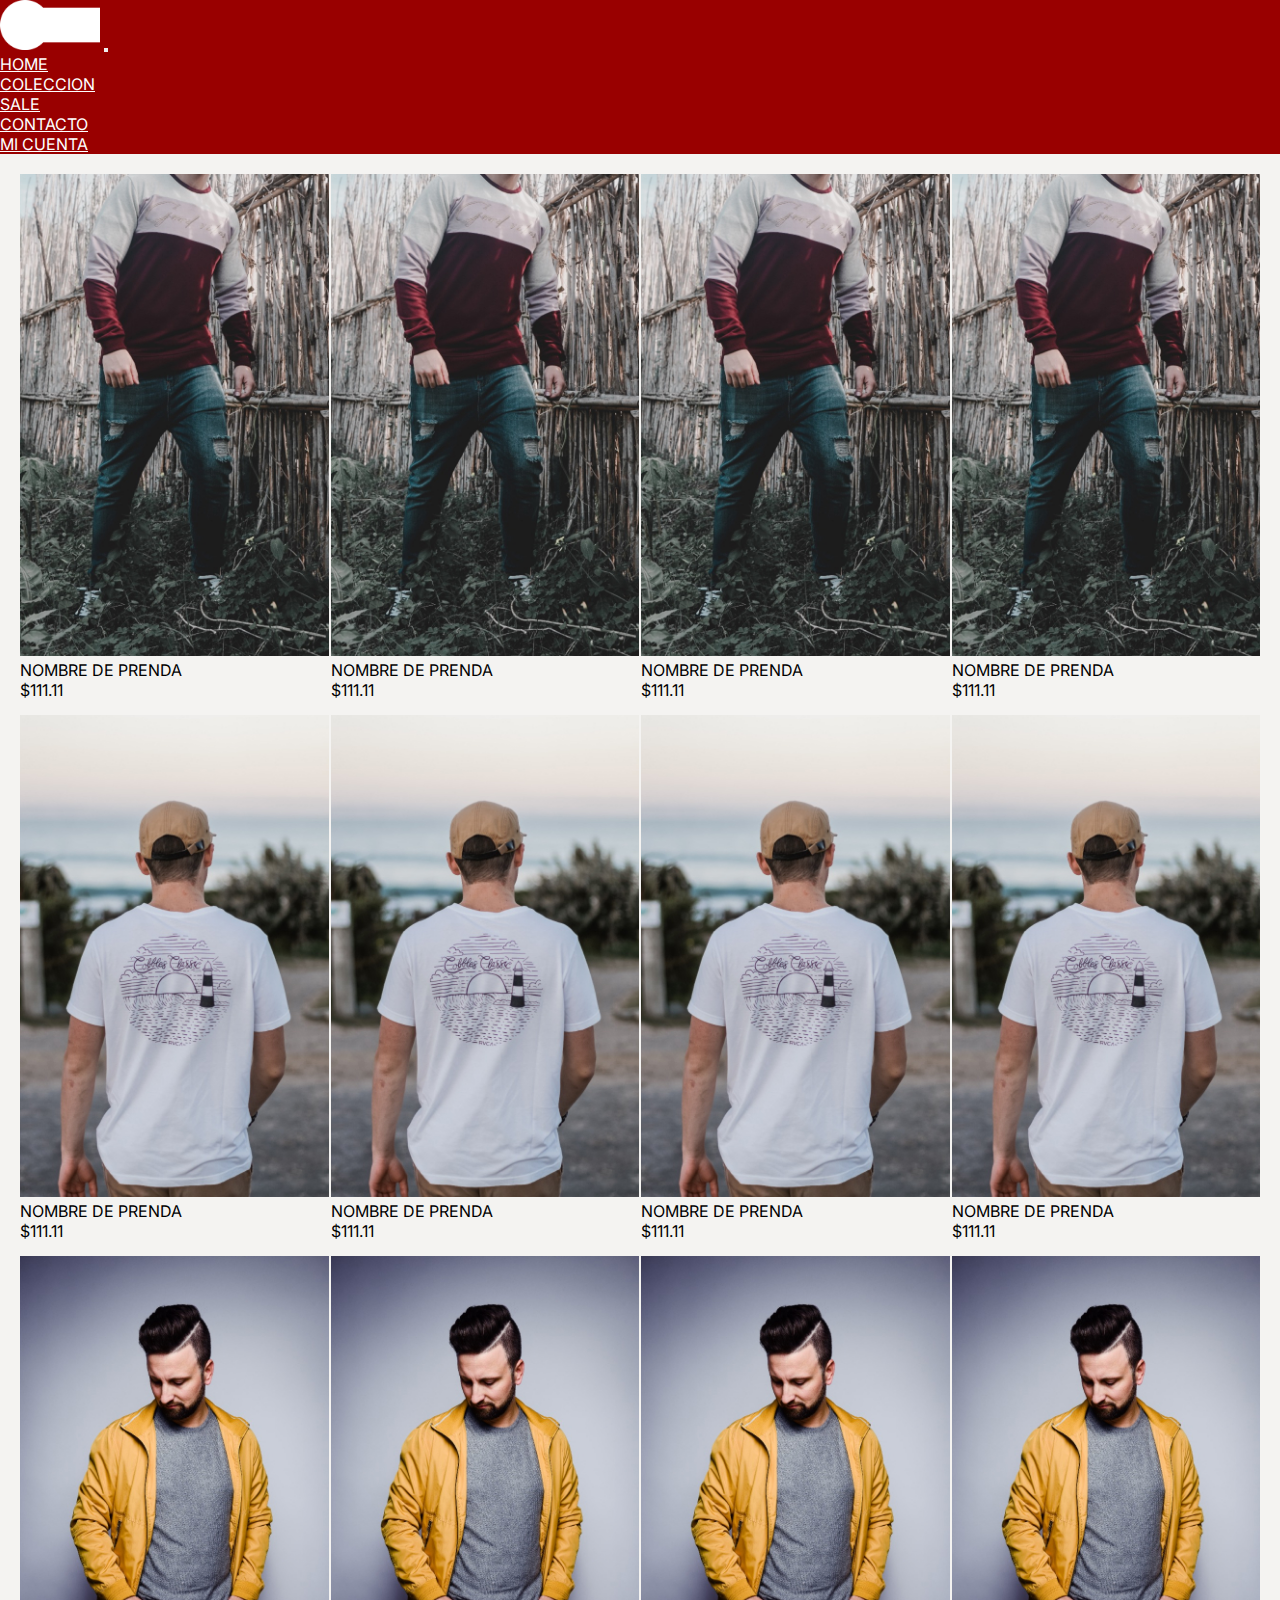
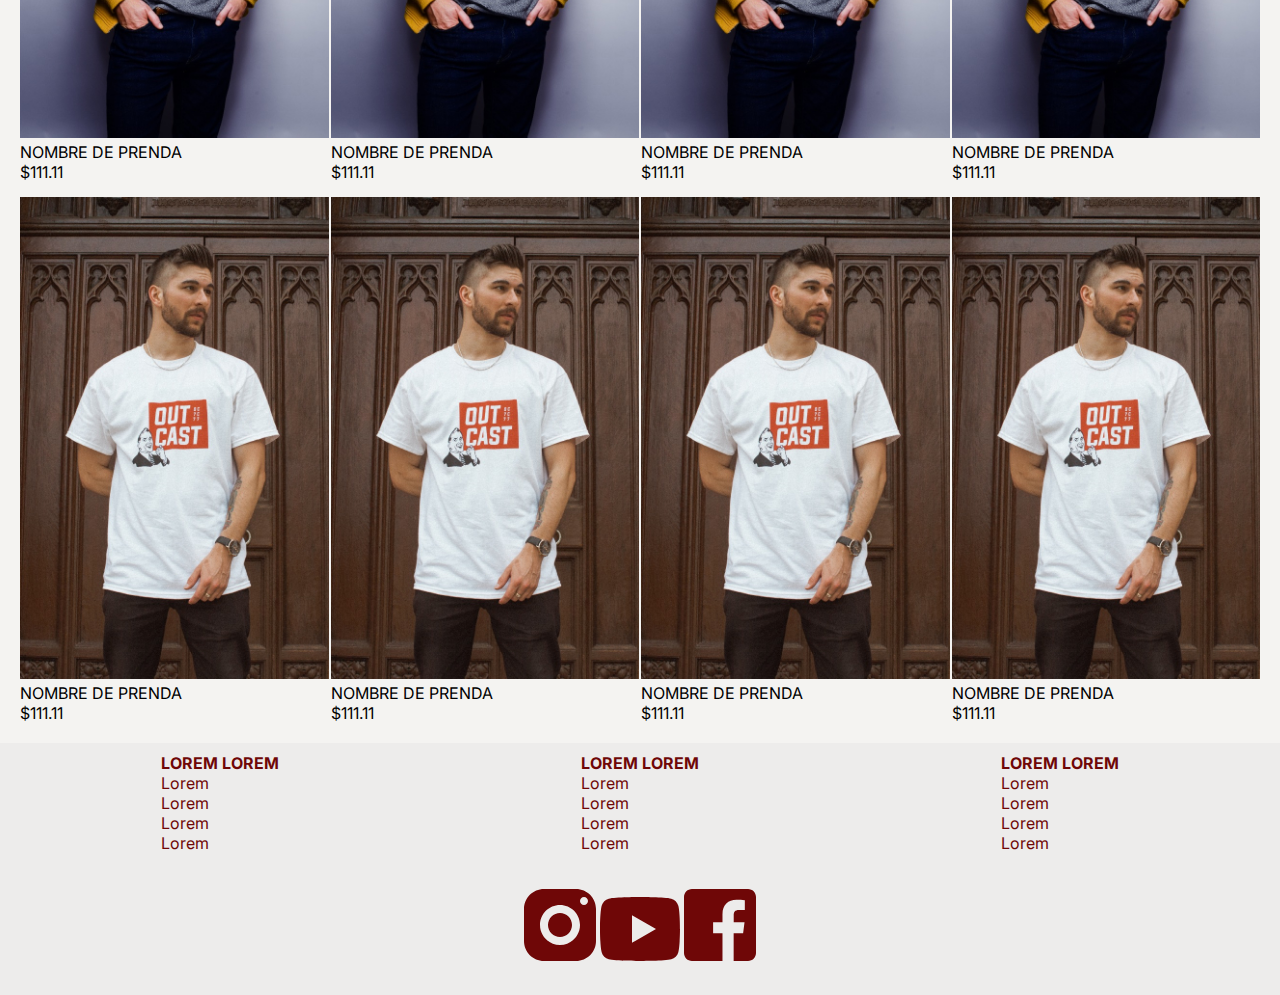
==== commit fdfe5b18: "Cards coleccion  clickeables linkeadas" ====
--- a/pages/coleccion.html
+++ b/pages/coleccion.html
@@ -42,86 +42,87 @@
         </nav>
     </header>
     <main class="mainColeccion">
-        <div class="cardPrendas prenda1">                          <!-- PRENDAS -->
+        <!-- <a href=""></a> -->
+        <a href="#" class="cardPrendas prenda1">                          <!-- PRENDAS -->
             <img src="../assets/img/prenda1.jpg" alt="">
             <div>NOMBRE DE PRENDA</div>
             <div>$111.11</div>
-        </div>
-        <div class="cardPrendas prenda2">
+        </a>
+        <a href="#" class="cardPrendas prenda2">
             <img src="../assets/img/prenda1.jpg" alt="">
             <div>NOMBRE DE PRENDA</div>
             <div>$111.11</div>
-        </div>
-        <div class="cardPrendas prenda3">
+        </a>
+        <a href="#" class="cardPrendas prenda3">
             <img src="../assets/img/prenda1.jpg" alt="">
             <div>NOMBRE DE PRENDA</div>
             <div>$111.11</div>
-        </div>
-        <div class="cardPrendas prenda4">
+        </a>
+        <a href="#" class="cardPrendas prenda4">
             <img src="../assets/img/prenda1.jpg" alt="">
             <div>NOMBRE DE PRENDA</div>
             <div>$111.11</div>            
-        </div>
-        <div class="cardPrendas prenda5">
+        </a>
+        <a href="#" class="cardPrendas prenda5">
             <img src="../assets/img/prenda2.jpg" alt="">
             <div>NOMBRE DE PRENDA</div>
             <div>$111.11</div>
-        </div>
-        <div class="cardPrendas prenda6">
+        </a>
+        <a href="#" class="cardPrendas prenda6">
             <img src="../assets/img/prenda2.jpg" alt="">
             <div>NOMBRE DE PRENDA</div>
             <div>$111.11</div>
-        </div>
-        <div class="cardPrendas prenda7">
+        </a>
+        <a href="#" class="cardPrendas prenda7">
             <img src="../assets/img/prenda2.jpg" alt="">
             <div>NOMBRE DE PRENDA</div>
             <div>$111.11</div>
-        </div>
-        <div class="cardPrendas prenda8">
+        </a>
+        <a href="#" class="cardPrendas prenda8">
             <img src="../assets/img/prenda2.jpg" alt="">
             <div>NOMBRE DE PRENDA</div>
             <div>$111.11</div>
-        </div>
-        <div class="cardPrendas prenda9">
+        </a>
+        <a href="#" class="cardPrendas prenda9">
             <img src="../assets/img/prenda3.jpg" alt="">
             <div>NOMBRE DE PRENDA</div>
             <div>$111.11</div>
-        </div>
-        <div class="cardPrendas prenda10">
+        </a>
+        <a href="#" class="cardPrendas prenda10">
             <img src="../assets/img/prenda3.jpg" alt="">
             <div>NOMBRE DE PRENDA</div>
             <div>$111.11</div>
-        </div>
-        <div class="cardPrendas prenda11">
+        </a>
+        <a href="#" class="cardPrendas prenda11">
             <img src="../assets/img/prenda3.jpg" alt="">
             <div>NOMBRE DE PRENDA</div>
             <div>$111.11</div>
-        </div>
-        <div class="cardPrendas prenda12">
+        </a>
+        <a href="#" class="cardPrendas prenda12">
             <img src="../assets/img/prenda3.jpg" alt="">
             <div>NOMBRE DE PRENDA</div>
             <div>$111.11</div>
-        </div>
-        <div class="cardPrendas prenda13">
+        </a>
+        <a href="#" class="cardPrendas prenda13">
             <img src="../assets/img/prenda4.jpg" alt="">
             <div>NOMBRE DE PRENDA</div>
             <div>$111.11</div>
-        </div>
-        <div class="cardPrendas prenda14">
+        </a>
+        <a href="#" class="cardPrendas prenda14">
             <img src="../assets/img/prenda4.jpg" alt="">
             <div>NOMBRE DE PRENDA</div>
             <div>$111.11</div>
-        </div>
-        <div class="cardPrendas prenda15">
+        </a>
+        <a href="#" class="cardPrendas prenda15">
             <img src="../assets/img/prenda4.jpg" alt="">
             <div>NOMBRE DE PRENDA</div>
             <div>$111.11</div>
-        </div>
-        <div class="cardPrendas prenda16">
+        </a>
+        <a href="#" class="cardPrendas prenda16">
             <img src="../assets/img/prenda4.jpg" alt="">
             <div>NOMBRE DE PRENDA</div>
             <div>$111.11</div>
-        </div>
+        </a>
     </main>
     <footer>
         <div class="column1">
--- a/css/style.css
+++ b/css/style.css
@@ -21,7 +21,7 @@
   color: white; }
 
 footer {
-  background-color: #F6F6F6;
+  background-color: #EDECEB;
   display: grid;
   grid-template-columns: 1fr 1fr 1fr;
   grid-template-rows: 1fr 1fr;
@@ -112,104 +112,107 @@
     left: 50%;
     transform: translate(-50%, -50%);
     background-color: rgba(0, 0, 0, 0.8);
-    padding: .625rem; }
+    padding: .625rem;
+    text-decoration: none; }
 
 .mainColeccion {
-  width: 100%;
   display: grid;
-  grid-template: repeat(4, 1fr)/repeat(4, 1fr);
+  grid-template-columns: repeat(4, 1fr);
+  grid-template-rows: repeat(4, 1fr);
   grid-template-areas: "prenda1 prenda2 prenda3 prenda4" "prenda5 prenda6 prenda7 prenda8" "prenda9 prenda10 prenda11 prenda12" "prenda13 prenda14 prenda15 prenda16";
-  gap: 1.25rem;
+  justify-content: none;
+  align-content: none;
+  column-gap: .125rem;
+  row-gap: .9375rem;
   /* margin: 1.25rem 1.875rem; */
-  padding: 1.25rem 2.5rem; }
-
-.prenda1 {
+  padding: 1.25rem; }
+
+.prenda1, .prenda2, .prenda3, .prenda4, .prenda5, .prenda6, .prenda7, .prenda8, .prenda9, .prenda10, .prenda11, .prenda12, .prenda13, .prenda14, .prenda15, .prenda16 {
   grid-area: prenda1;
-  width: 100%;
-  height: 100%; }
+  color: black;
+  text-decoration: none; }
+  .prenda1 img, .prenda2 img, .prenda3 img, .prenda4 img, .prenda5 img, .prenda6 img, .prenda7 img, .prenda8 img, .prenda9 img, .prenda10 img, .prenda11 img, .prenda12 img, .prenda13 img, .prenda14 img, .prenda15 img, .prenda16 img {
+    width: 100%; }
 
 .prenda2 {
-  grid-area: prenda2;
-  width: 100%;
-  height: 100%; }
+  grid-area: prenda2; }
 
 .prenda3 {
-  grid-area: prenda3;
-  width: 100%;
-  height: 100%; }
+  grid-area: prenda3; }
 
 .prenda4 {
-  grid-area: prenda4;
-  width: 100%;
-  height: 100%; }
+  grid-area: prenda4; }
 
 .prenda5 {
-  grid-area: prenda5;
-  width: 100%;
-  height: 100%; }
+  grid-area: prenda5; }
 
 .prenda6 {
-  grid-area: prenda6;
-  width: 100%;
-  height: 100%; }
+  grid-area: prenda6; }
 
 .prenda7 {
-  grid-area: prenda7;
-  width: 100%;
-  height: 100%; }
+  grid-area: prenda7; }
 
 .prenda8 {
-  grid-area: prenda8;
-  width: 100%;
-  height: 100%; }
+  grid-area: prenda8; }
 
 .prenda9 {
-  grid-area: prenda9;
-  width: 100%;
-  height: 100%; }
+  grid-area: prenda9; }
 
 .prenda10 {
-  grid-area: prenda10;
-  width: 100%;
-  height: 100%; }
+  grid-area: prenda10; }
 
 .prenda11 {
-  grid-area: prenda11;
-  width: 100%;
-  height: 100%; }
+  grid-area: prenda11; }
 
 .prenda12 {
-  grid-area: prenda12;
-  width: 100%;
-  height: 100%; }
+  grid-area: prenda12; }
 
 .prenda13 {
-  grid-area: prenda13;
-  width: 100%;
-  height: 100%; }
+  grid-area: prenda13; }
 
 .prenda14 {
-  grid-area: prenda14;
-  width: 100%;
-  height: 100%; }
+  grid-area: prenda14; }
 
 .prenda15 {
-  grid-area: prenda15;
-  width: 100%;
-  height: 100%; }
+  grid-area: prenda15; }
 
 .prenda16 {
-  grid-area: prenda16;
-  width: 100%;
-  height: 100%; }
-
-.cardPrendas {
-  width: 100%;
-  height: 100%;
+  grid-area: prenda16; }
+
+.bannerSale img {
+  /* background-image: url("../assets/img/bannerSale.png");
+    background-size: cover;
+    background-position: center center; */
+  /* height: 32rem; */
+  width: 100%; }
+
+.mainSale {
+  margin: 1.25rem 1.5rem;
   display: flex;
   flex-direction: column;
-  justify-content: center;
-  align-content: center; }
-
-.cardPrendas img {
-  margin-bottom: .3125rem; }
+  gap: .625rem; }
+  .mainSale div {
+    position: relative; }
+    .mainSale div img {
+      width: 100%; }
+
+.bannerSaleTypo {
+  color: white;
+  background-color: rgba(0, 0, 0, 0.85);
+  text-align: center;
+  /* padding: 0.5rem;
+    width: 6rem;
+    height: 2rem; */
+  padding: .3125rem;
+  width: auto;
+  position: absolute;
+  font-size: 3.5vw;
+  top: 50%;
+  left: 5%;
+  /* transform: translate(-50%, -50%); */
+  /* padding: .625rem; */
+  text-decoration: none; }
+
+.bannerSaleJeans {
+  left: auto;
+  right: 5%; }
--- a/css/style backup.css
+++ b/css/style backup.css
@@ -229,8 +229,8 @@
     color: black;
 }
 
-/*COLECCION*/
-.mainColeccion{
+/*COLECCION*/                           /*LISTO*/
+/* .mainColeccion{
     width: 100%;
     display: grid;
     grid-template: repeat(4, 1fr) / repeat(4, 1fr);
@@ -240,7 +240,6 @@
     "prenda9 prenda10 prenda11 prenda12"
     "prenda13 prenda14 prenda15 prenda16";
     gap: 1.25rem;
-    /* margin: 1.25rem 1.875rem; */
     padding: 1.25rem 2.5rem;
 }
 .prenda1{
@@ -334,10 +333,10 @@
 }
 .cardPrendas img{
     margin-bottom: .3125rem;
-}
-
-/*SALE*/
-.mainSale{
+} */
+
+/*SALE*/                                /*LISTO*/
+/* .mainSale{
     margin: 1.25rem 2.5rem;
     display: flex;
     flex-direction: column;
@@ -355,13 +354,13 @@
     text-align: center;
     /* padding: 0.5rem;
     width: 6rem;
-    height: 2rem; */
+    height: 2rem; 
     padding: .3125rem;
     width: auto;
     position: absolute;
     font-size: 3rem;
     top: 50%;
     left: 5%;
-    /* transform: translate(-50%, -50%); */
-    /* padding: .625rem; */
-}+    /* transform: translate(-50%, -50%); 
+    /* padding: .625rem; 
+} */